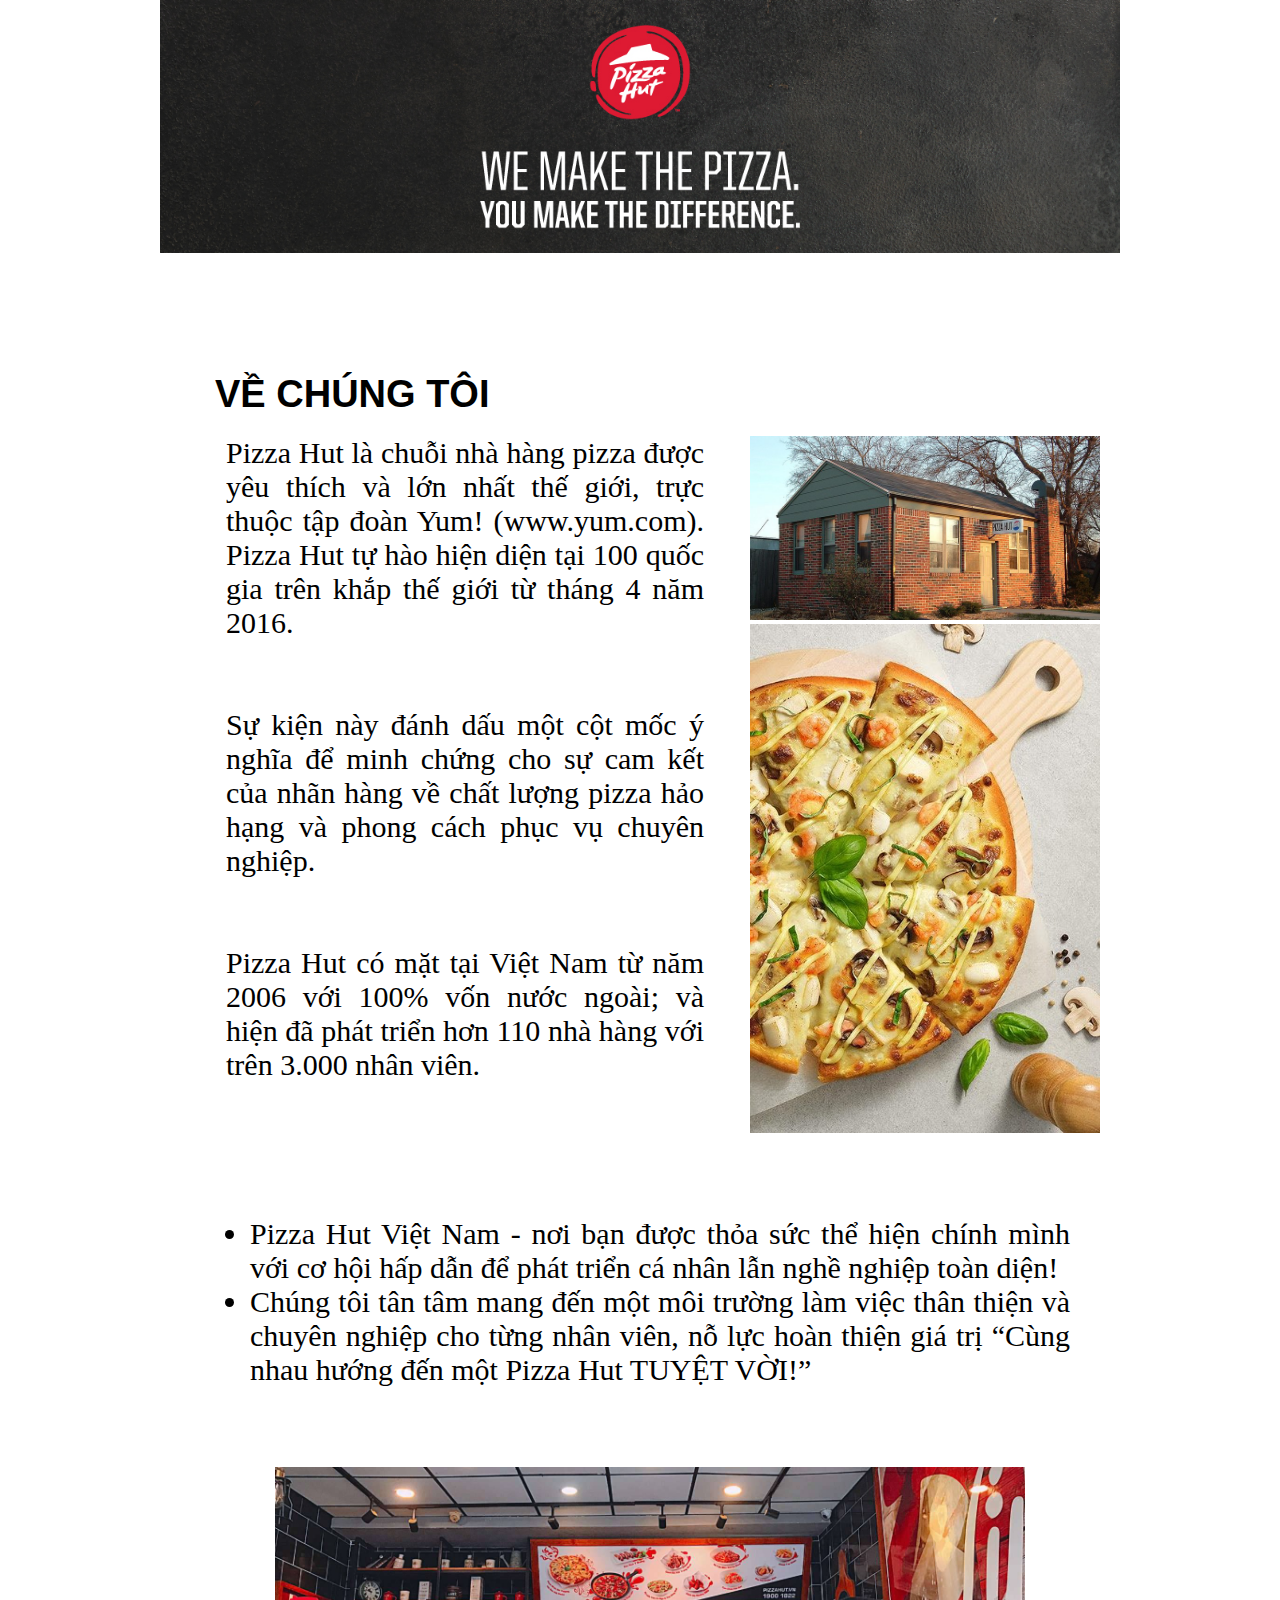
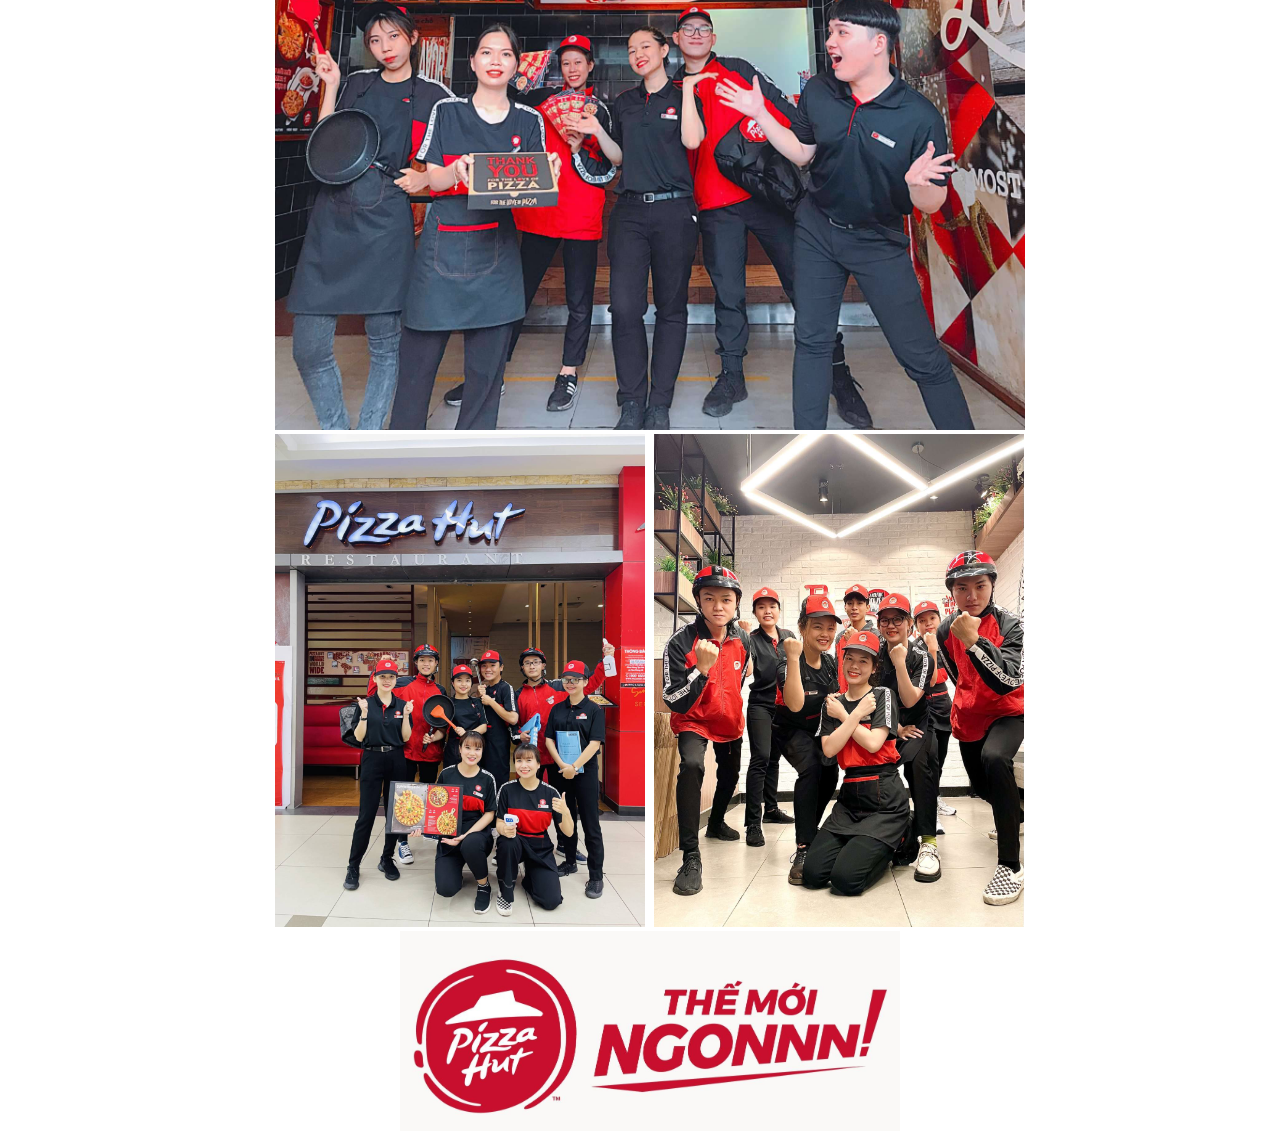
==== index.html @ 5afb9b0e "Add gioi thieu" ====
<!DOCTYPE html>
<head>
    <meta charset="UTF-8">
    <title>Bài 1</title>
    <link rel="stylesheet" href="style.css">
    <link rel="stylesheet" href="https://cdnjs.cloudflare.com/ajax/libs/font-awesome/4.7.0/css/font-awesome.min.css">
</head>
<body>
    <div class="content">
        <div class="title">
            <img src="img/1.1.jpg" alt="" width="960px">
        </div>
        <div class="intro-page">
            <div class="intro-top">VỀ CHÚNG TÔI</div>
            <div class="intro-1">
                <div class="container-1">
                    Pizza Hut là chuỗi nhà hàng pizza được yêu thích và lớn nhất thế giới, trực thuộc tập đoàn Yum! (www.yum.com). Pizza Hut tự hào hiện diện tại 100 quốc gia trên khắp thế giới từ tháng 4 năm 2016.
                    <br><br><br>
                    Sự kiện này đánh dấu một cột mốc ý nghĩa để minh chứng cho sự cam kết của nhãn hàng về chất lượng pizza hảo hạng và phong cách phục vụ chuyên nghiệp.
                    <br><br><br>
                    Pizza Hut có mặt tại Việt Nam từ năm 2006 với 100% vốn nước ngoài; và hiện đã phát triển hơn 110 nhà hàng với trên 3.000 nhân viên.
                </div>
                <div class="comtainer-2">
                    <img src="img/1.2.jpg" alt="" width="350px">
                    <br>
                    <img src="img/1.3.jpg" alt="" width="350px" >
                </div>
            </div>
            <div class="intro-2">
                <ul>
                    <li>Pizza Hut Việt Nam - nơi bạn được thỏa sức thể hiện chính mình với cơ hội hấp dẫn để phát triển cá nhân lẫn nghề nghiệp toàn diện!
                    </li>
                    <li>Chúng tôi tân tâm mang đến một môi trường làm việc thân thiện và chuyên nghiệp cho từng nhân viên, nỗ lực hoàn thiện giá trị “Cùng nhau hướng đến một Pizza Hut TUYỆT VỜI!”</li>
                </ul>
            </div>
            <div class="intro-3"><img src="img/1.4.jpg" alt=""></div>
            <div class="intro-4">
                <div><img style="width: 370px;padding-right: 2%;" src="img/1.5.jpg" alt="" ></div>
                <div><img style="width: 370px;padding-left: 2.5%;" src="img/1.6.jpg" alt="" ></div>
            </div>
            <div class="intro-5">
                <div><img src="img/1.7.jpg" alt="" width="500px"></div>
            </div>

        </div>
    </div>
</body>
---- style.css ----
body {
    background: #fff;
    margin: 0px auto;
    position: relative;
    padding: 0px 10px;
    max-width: 960px;
}
.content .intro-page .intro-1 {
    padding: 0px 20px;
    display: flex;
}
.content .intro-page .intro-top {
    font-family: Arial;
    font-size: 38px;
    font-weight: bold;
    color: black;
    padding: 20px 55px;
}
.content .intro-page .intro-1 .container-1 {
    width: 55%;
    padding: 0px 5%;
    text-align: justify;
    font-size: 30px;
}
.content .intro-page .intro-1 .container-2{
    width: 50%;
    padding: 0px 5%;
}
.content .intro-page {
    margin-top: 10%;
}
.content .intro-page .intro-2 {
    padding: 50px 50px;
    text-align: justify;
    font-size: 30px;
}
.content .intro-page .intro-2 ul {
    display: block;
  
}
.content .intro-page .intro-3 img{
    width: 750px;
    padding: 0 12%;
    
} 
.content .intro-page .intro-4  {
    width: 50%;
    display: flex;
    padding: 0 12%;
   
}
.content .intro-page .intro-5 {
    padding: 0 25%;
}
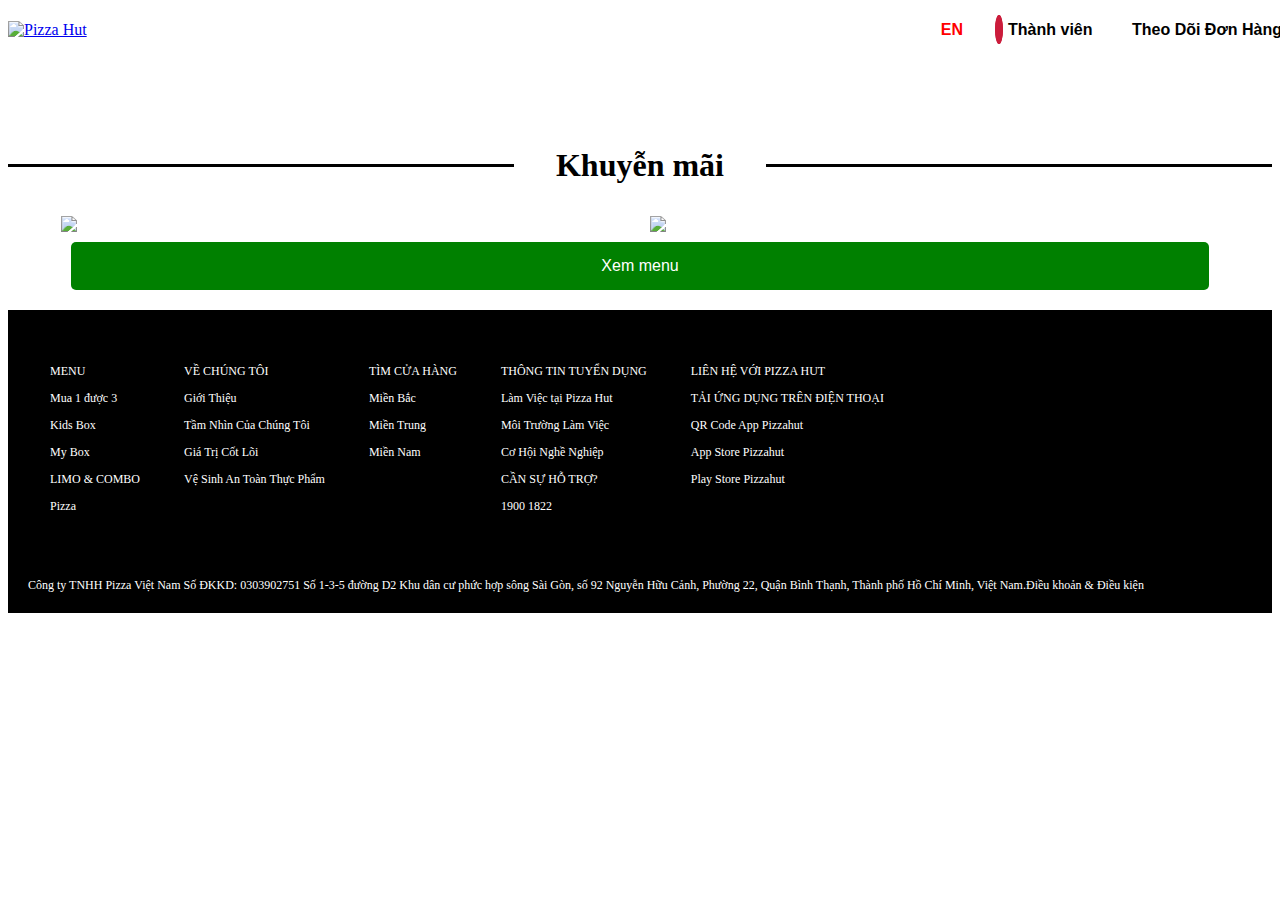
==== commit 6b03bc3f: "Add files via upload" ====
--- a/index.html
+++ b/index.html
@@ -1,47 +1,195 @@
-<!DOCTYPE html>
-<head>
-    <meta charset="UTF-8">
-    <title>Bài 1</title>
-    <link rel="stylesheet" href="style.css">
-    <link rel="stylesheet" href="https://cdnjs.cloudflare.com/ajax/libs/font-awesome/4.7.0/css/font-awesome.min.css">
-</head>
-<body>
-    <div class="content">
-        <div class="title">
-            <img src="img/1.1.jpg" alt="" width="960px">
-        </div>
-        <div class="intro-page">
-            <div class="intro-top">VỀ CHÚNG TÔI</div>
-            <div class="intro-1">
-                <div class="container-1">
-                    Pizza Hut là chuỗi nhà hàng pizza được yêu thích và lớn nhất thế giới, trực thuộc tập đoàn Yum! (www.yum.com). Pizza Hut tự hào hiện diện tại 100 quốc gia trên khắp thế giới từ tháng 4 năm 2016.
-                    <br><br><br>
-                    Sự kiện này đánh dấu một cột mốc ý nghĩa để minh chứng cho sự cam kết của nhãn hàng về chất lượng pizza hảo hạng và phong cách phục vụ chuyên nghiệp.
-                    <br><br><br>
-                    Pizza Hut có mặt tại Việt Nam từ năm 2006 với 100% vốn nước ngoài; và hiện đã phát triển hơn 110 nhà hàng với trên 3.000 nhân viên.
-                </div>
-                <div class="comtainer-2">
-                    <img src="img/1.2.jpg" alt="" width="350px">
-                    <br>
-                    <img src="img/1.3.jpg" alt="" width="350px" >
-                </div>
-            </div>
-            <div class="intro-2">
-                <ul>
-                    <li>Pizza Hut Việt Nam - nơi bạn được thỏa sức thể hiện chính mình với cơ hội hấp dẫn để phát triển cá nhân lẫn nghề nghiệp toàn diện!
-                    </li>
-                    <li>Chúng tôi tân tâm mang đến một môi trường làm việc thân thiện và chuyên nghiệp cho từng nhân viên, nỗ lực hoàn thiện giá trị “Cùng nhau hướng đến một Pizza Hut TUYỆT VỜI!”</li>
-                </ul>
-            </div>
-            <div class="intro-3"><img src="img/1.4.jpg" alt=""></div>
-            <div class="intro-4">
-                <div><img style="width: 370px;padding-right: 2%;" src="img/1.5.jpg" alt="" ></div>
-                <div><img style="width: 370px;padding-left: 2.5%;" src="img/1.6.jpg" alt="" ></div>
-            </div>
-            <div class="intro-5">
-                <div><img src="img/1.7.jpg" alt="" width="500px"></div>
-            </div>
-
-        </div>
-    </div>
-</body>+<!DOCTYPE html>
+<head>
+    <meta charset="UTF-8">
+    <title>Bài 1</title>
+    <link rel="stylesheet" href="style.css">
+    <link rel="stylesheet" href="https://vtxicons.vercel.app/all.css" />
+    <link rel="stylesheet" href="https://use.fontawesome.com/releases/v5.8.1/css/all.css" integrity="sha384-50oBUHEmvpQ+1lW4y57PTFmhCaXp0ML5d60M1M7uH2+nqUivzIebhndOJK28anvf" crossorigin="anonymous">
+</head>
+<body>
+    <div>
+        <div>
+            <header class="header">
+                <div class="header-1">
+                    <a href="#"><img src="img/logo.png" alt="Pizza Hut" height="50px"></a>
+                </div>
+                <div class="header-2">
+                    <i id="bell" class="far fa-bell"></i>
+                </div>
+                <div class="header-3">
+                    <div>
+                        <button><span>EN</span></button>
+                    </div>
+                    <div class="member" onclick="openpage()"><button>
+                        <div><i id="alt" class="fa-solid fa-user red"></i></div>
+                        <div><span>Thành viên</span></div>
+                    </button>
+                    </div>
+                </div>
+                <div class="header-4">
+                    <button>
+                        <img src="img/track_your_order.svg" alt="">
+                        <span>Theo Dõi Đơn Hàng</span>
+                    </button>
+
+                </div>
+            </header>
+            <div class="login-dk" id="login">
+                <div class="login-item-dk">
+                    <div class="login-item">
+                        <img class="login-img" src="img/VN-1548x1557.jpg" height="480px"/>
+                        <form class="login-r">
+                            <p class="close" style="cursor:pointer;" onclick="closepage()"><img src="img/close.png" alt="" height="25px" width="30px"></p>
+                            <div class="login-text">
+                            <h1 style="color: #cb1c3b;">🍕🍕 WELCOME BACK!</h1>
+                            <p>BẠN ĐÃ LÀ THÀNH VIÊN HUT REWARDS! ĐĂNG NHẬP 
+                                <br>
+                                TRƯỚC KHI THANH TOÁN ĐỂ TÍCH ĐIỂM – ĐỔI PIZZA NHÉ!
+                            </p>
+                            </div>
+                            <div class="login-input">
+                            <label for="first-name">Email*
+                                <br><input style="font-size: 30px; margin-bottom: 20px; " type="text"required /></label>
+                                <br>
+                            <label class="login-password" for="last-name">Mật khẩu *
+                                <br><input style="font-size: 30px;"id="last-name"  type="text" required /></label>
+
+                        </form>
+                        <div class="login-a">
+                            <div  class="left">
+                                <label for="">
+                                    <input type="checkbox">
+                                    <span>Lưu mật khẩu</span>
+                                </label>
+                            </div>
+                            <div  class="right">
+                                <a  href="">Quên mật khẩu?</a>
+                            </div>
+                        </div>
+                        <button class="login-btn">ĐĂNG NHẬP</button>
+                        <div class="bottom">
+                            <span>
+                            Bạn chưa có tài khoản? <a href="">Đăng ký ngay</a>  hoặc tìm hiểu thêm về <a href="">Điều khoản và Quyền lợi Thành viên</a> 
+
+                            </span>
+                        </div>
+                    </div>
+                    </div>
+        
+                </div>
+            </div>
+            <div>
+                <a href=""><img src="img/banner.jpg" alt="" width="100%"></a>
+            </div>
+            <div >
+                <div class="form" style="transform: translateY(-80px); text-align: center;">
+                    <div style="display: flex; width:100%; ">
+                        <button class="tab" onclick="change(true)" ><img src="img/1.1.gif" alt=""><span> Giao hàng tận nơi </span></button>
+                        <button class="tab" onclick="change(false)"><img src="img/1.2.png" alt="" height="28px">Mua mang về</button>
+                    </div> 
+                    <div id="tab-content">
+                        <input class="tab-input" placeholder="Vui lòng cho chúng tôi biết vị trí của bạn" style="width:80%;border-radius: 4px; border: 1px solid black;"/>
+                        <i class="fa-regular fa-map fa-lg"></i>
+            
+                    </div>
+                </div>
+            </div>
+            <section class="sec-2">
+                <div class="header-sec-2">
+                    <div class="line"></div>
+                    <h1 class="header-sec-2-text">Khuyễn mãi</h1>
+                    <div class="line"></div>
+                </div>
+                <div class="list-img-sec-2">
+                    <img src="img/sec1.jpg" />
+                    <img src="img/sec2.jpg" />
+                </div>
+                <button class="button-sec-2">Xem menu</button>
+            </section>
+            <footer>
+                <div class="list-1">
+                    <div class="footer-item">
+                        <p class="text-f">MENU</p>
+                        <p class="text-f">Mua 1 được 3</p>
+                        <p class="text-f">Kids Box</p>
+                        <p class="text-f">My Box</p>
+                        <p class="text-f">LIMO & COMBO</p>
+                        <p class="text-f">Pizza</p>
+                    </div>
+                    <div class="footer-item">
+        
+                        <p class="text-f">VỀ CHÚNG TÔI</p>
+                        <p class="text-f">Giới Thiệu</p>
+                        <p class="text-f">Tầm Nhìn Của Chúng Tôi</p>
+                        <p class="text-f">Giá Trị Cốt Lõi</p>
+                        <p class="text-f">Vệ Sinh An Toàn Thực Phẩm</p>
+                    </div>
+                    <div class="footer-item">
+                        <p class="text-f">TÌM CỬA HÀNG</p>
+                        <p class="text-f">Miền Bắc</p>
+                        <p class="text-f">Miền Trung</p>
+                        <p class="text-f">Miền Nam</p>
+                    </div>
+                    <div class="footer-item">
+                        <p class="text-f">THÔNG TIN TUYỂN DỤNG</p>
+                        <p class="text-f">Làm Việc tại Pizza Hut</p>
+                        <p class="text-f">Môi Trường Làm Việc</p>
+                        <p class="text-f">Cơ Hội Nghề Nghiệp</p>
+                        <p class="text-f">CẦN SỰ HỖ TRỢ?</p>
+                        <p class="text-f">1900 1822</p>
+                    </div>
+                    <div class="footer-item">
+                        <p class="text-f">LIÊN HỆ VỚI PIZZA HUT</p>
+                        <p class="text-f">TẢI ỨNG DỤNG TRÊN ĐIỆN THOẠI</p>
+                        <p class="text-f">QR Code App Pizzahut</p>
+                        <p class="text-f">App Store Pizzahut</p>
+                        <p class="text-f">Play Store Pizzahut</p>
+                    </div>
+                </div>
+                <div class="list-2">
+                    <div>Công ty TNHH Pizza Việt Nam
+        
+                        Số ĐKKD: 0303902751
+        
+                        Số 1-3-5 đường D2 Khu dân cư phức hợp sông Sài Gòn, số 92 Nguyễn Hữu Cảnh, Phường 22, Quận Bình Thạnh,
+                        Thành phố Hồ Chí Minh, Việt Nam.</div>
+                    <div>
+                        Điều khoản & Điều kiện
+        
+                    </div>
+                </div>
+            </footer>
+        </div>
+
+    </div>
+</body>
+<script>
+    function closepage() {
+        document.getElementById("login").style.display = 'none';
+
+    }
+    function openpage() {
+        document.getElementById("login").style.display = 'flex';
+        console.log("test")
+    }
+    data1 = `
+    <input class="tab-input" placeholder="Vui lòng cho chúng tôi biết vị trí của bạn" style="width:80%;border-radius: 4px; border: 1px solid black;"/>
+    <i class="fa-regular fa-map fa-lg"></i>
+    `
+    data2 = `
+    <select style="width:40%; padding:7px">
+                <option>Thành phố</option>
+            </select>
+            
+            <select style="width:40%; padding:7px">
+                <option>Quận</option>
+            </select>
+    `
+    function change(signal){
+        if (signal){
+            document.getElementById("tab-content").innerHTML = data1;
+        }else{
+            document.getElementById("tab-content").innerHTML = data2;
+        }
+    }
+</script>--- a/style.css
+++ b/style.css
@@ -1,54 +1,251 @@
-body {
-    background: #fff;
-    margin: 0px auto;
+header {
+    display: flex;
+    position: fixed;
+    background-color: white;
+    height: 60px;
+    width: 100%;
+    align-items: center;
+    top: 0;
+    z-index: 2;
+}
+
+.header .header-1 {
+    flex-grow: 1;
+
+}
+
+.header .header-2    {
+    cursor: pointer;
     position: relative;
-    padding: 0px 10px;
-    max-width: 960px;
-}
-.content .intro-page .intro-1 {
-    padding: 0px 20px;
-    display: flex;
-}
-.content .intro-page .intro-top {
-    font-family: Arial;
-    font-size: 38px;
+    align-items: center;
+    margin-right: 20px;
+    font-size: 25px;
+}
+.header .header-3 {
+    display: flex;
+}
+.header .header-3 .member {
+    display: inline;
+    
+}
+.header .header-3 div button {
+    cursor: pointer;
+    display: flex;
+    align-items: center;
+    justify-content: center;
+    border: 0;
+    background-color: white;
+}
+.header .header-3 div button span {
+    color:red;
+    line-height: 1.5;
+    font-size: 1rem;
+    font-weight: 600;
+    margin-right: 20px;
+
+}
+.header .header-3 .member #alt {
+    color: white;
+    margin-right: 5px;
+    width: 1em;
+    height: 1em;
+    font-size: 1.2rem;
+    background-color: #cb1c3b;
+    border-radius: 50% ;
+    border: #cb1c3b 4px solid;
+
+}
+.header .header-3 .member div span {
+    color: black;
     font-weight: bold;
+    font-size: 1rem;
+}
+.header .header-4 button{
     color: black;
-    padding: 20px 55px;
-}
-.content .intro-page .intro-1 .container-1 {
-    width: 55%;
-    padding: 0px 5%;
-    text-align: justify;
-    font-size: 30px;
-}
-.content .intro-page .intro-1 .container-2{
+    align-items: center; 
+    font-size: 1rem;
+    font-weight: 600;
+    cursor: pointer;
+    line-height: 1.5;
+    border: 0;
+    background-color: white;
+}
+.header .header-4 button img {
+    width: 25px;
+    margin-right: 3px;
+}
+.header .header-4 button div span {
+    font-size: 8,075rem;
+}
+
+.login-dk {
+    position: fixed;
+    display: none;
+    top: 0;
+    left: 0;
+    flex-direction: column;
+    width: 100%;
+    height: 100%;
+    z-index: 3;
+}
+
+.login-item-dk {
+    height: 100%;
+    display: grid;
+    place-content: center;
+
+}
+
+.login-img {
+    width: 480px;
+}
+
+.login-item {
+    display: flex;
+}
+
+.login-r {
+    width: 480px;
+    background-color: white;
+}
+.login-dk .login-item-dk .login-r .login-input {
+    display: block;
+    
+}
+
+.login-dk .login-item-dk .login-r .login-text h1 {
+    color: #A80000;
+    font-size: 25px;
+    text-align: center;
+    font-weight: bold;
+    
+}
+.login-dk .login-item-dk .login-r .login-text p {
+    text-align: center;
+}
+.login-dk .login-item-dk .login-r .login-input{
+    margin: 0px 48px;
+}
+.login-dk .login-item-dk .login-a {
+    display: flex;
+    margin-top: 20px;
+}
+.login-dk .login-item-dk .login-a .left{
+    margin-right: auto;
+    cursor: pointer;
+    
+}
+.login-dk .login-item-dk .login-a .right a{
+    color: rgb(10, 128, 32); 
+    text-decoration: none;
+}
+.login-dk .login-item-dk .login-btn{
+    color: white;
+    background-color: #0A8020;
+    border: 0;
+    font-size: 15px;
+    padding: 7px 90px;
+    margin: 0 45px;
+    border-radius: 5px;
+    cursor: pointer;
+    margin-top: 20px;
+    margin-bottom: 20px;
+
+
+}
+.login-dk .login-item-dk span a{
+    text-decoration: none;
+    color:  rgb(10, 128, 32);
+}
+.login-dk .login-item-dk .login-item .login-r .close {
+    cursor: pointer;
+    float: right;
+    margin-right: -15px;
+    margin-top: -10px;
+}
+
+.form{
+    background: white;
+    width:40%;
+    margin: auto;
+    height: 100px;
+    text-align: center;
+    z-index: 1;
+}
+.tab{
+    width:50%;
+    background-color: antiquewhite;
+    border: 1px solid black;
+    padding: 15px;
+    cursor: pointer;
+}
+.bright{
+    background-color: white;
+}
+
+.sec-2 {
+    text-align: center;
+}
+
+.line {
+    width: 100%;
+    height: 3px;
+    background-color: black;
+}
+
+.header-sec-2 {
+    display: flex;
+    align-items: center;
+
+}
+
+.header-sec-2-text {
     width: 50%;
-    padding: 0px 5%;
-}
-.content .intro-page {
-    margin-top: 10%;
-}
-.content .intro-page .intro-2 {
-    padding: 50px 50px;
-    text-align: justify;
-    font-size: 30px;
-}
-.content .intro-page .intro-2 ul {
-    display: block;
-  
-}
-.content .intro-page .intro-3 img{
-    width: 750px;
-    padding: 0 12%;
-    
-} 
-.content .intro-page .intro-4  {
-    width: 50%;
-    display: flex;
-    padding: 0 12%;
-   
-}
-.content .intro-page .intro-5 {
-    padding: 0 25%;
-}+    text-align: center;
+}
+
+.red {
+    color: red;
+}
+
+.list-img-sec-2 {
+    display: flex;
+    justify-content: center;
+}
+
+.list-img-sec-2>img {
+    width: 45%;
+    margin: 10px;
+}
+
+.button-sec-2 {
+    color: white;
+    width: 90%;
+    padding: 15px;
+    font-size: 16px;
+    background-color: green;
+    border: 0px;
+    border-radius: 5px;
+}
+
+footer {
+    background-color: black;
+    color: white;
+    font-size: 12px;
+    padding: 20px;
+    margin-top: 20px;
+    font-weight: 100;
+}
+
+.list-1 {
+    display: flex;
+    margin-bottom: 30px;
+}
+
+.list-2 {
+    display: flex;
+}
+
+.footer-item {
+    padding: 22px;
+}
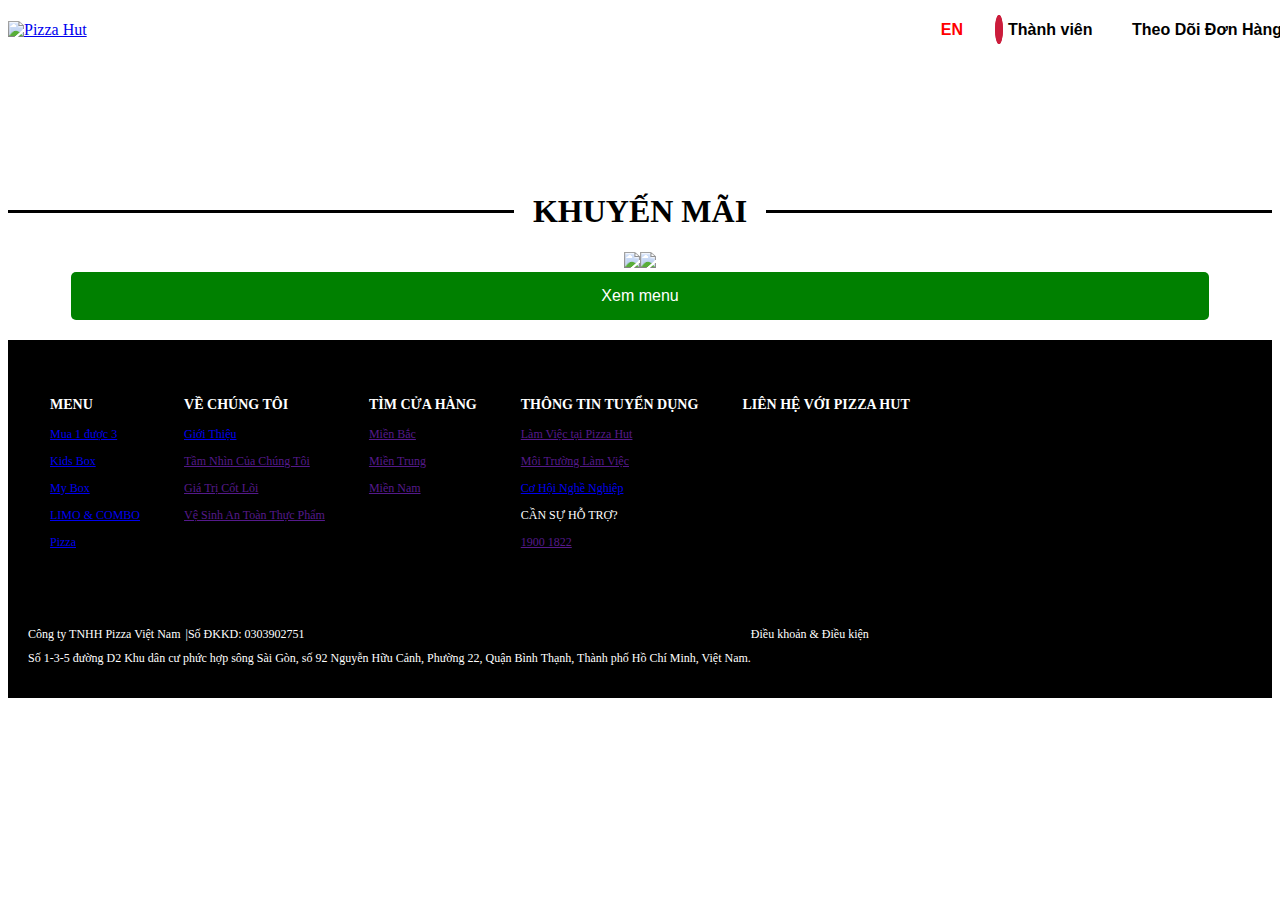
==== commit 5cb90f1b: "Rename Mainpage html.html to index.html" ====
--- a/index.html
+++ b/index.html
@@ -1,7 +1,7 @@
 <!DOCTYPE html>
 <head>
     <meta charset="UTF-8">
-    <title>Bài 1</title>
+    <title>Mainpage</title>
     <link rel="stylesheet" href="style.css">
     <link rel="stylesheet" href="https://vtxicons.vercel.app/all.css" />
     <link rel="stylesheet" href="https://use.fontawesome.com/releases/v5.8.1/css/all.css" integrity="sha384-50oBUHEmvpQ+1lW4y57PTFmhCaXp0ML5d60M1M7uH2+nqUivzIebhndOJK28anvf" crossorigin="anonymous">
@@ -9,6 +9,7 @@
 <body>
     <div>
         <div>
+                                            <!--Header-->
             <header class="header">
                 <div class="header-1">
                     <a href="#"><img src="img/logo.png" alt="Pizza Hut" height="50px"></a>
@@ -20,7 +21,7 @@
                     <div>
                         <button><span>EN</span></button>
                     </div>
-                    <div class="member" onclick="openpage()"><button>
+                    <div class="member" onclick="openlogin()"><button>
                         <div><i id="alt" class="fa-solid fa-user red"></i></div>
                         <div><span>Thành viên</span></div>
                     </button>
@@ -34,12 +35,13 @@
 
                 </div>
             </header>
+                                                   <!--Login-->
             <div class="login-dk" id="login">
                 <div class="login-item-dk">
                     <div class="login-item">
                         <img class="login-img" src="img/VN-1548x1557.jpg" height="480px"/>
                         <form class="login-r">
-                            <p class="close" style="cursor:pointer;" onclick="closepage()"><img src="img/close.png" alt="" height="25px" width="30px"></p>
+                            <p class="close" style="cursor:pointer;" onclick="closelogin()"><img src="img/close.png" alt="" height="25px" width="30px"></p>
                             <div class="login-text">
                             <h1 style="color: #cb1c3b;">🍕🍕 WELCOME BACK!</h1>
                             <p>BẠN ĐÃ LÀ THÀNH VIÊN HUT REWARDS! ĐĂNG NHẬP 
@@ -78,8 +80,9 @@
         
                 </div>
             </div>
+                                                      <!--khac-->
             <div>
-                <a href=""><img src="img/banner.jpg" alt="" width="100%"></a>
+                <a href=""><img style="margin-top: 60px;" src="img/banner.jpg" alt="" width="100%"></a>
             </div>
             <div >
                 <div class="form" style="transform: translateY(-80px); text-align: center;">
@@ -88,7 +91,7 @@
                         <button class="tab" onclick="change(false)"><img src="img/1.2.png" alt="" height="28px">Mua mang về</button>
                     </div> 
                     <div id="tab-content">
-                        <input class="tab-input" placeholder="Vui lòng cho chúng tôi biết vị trí của bạn" style="width:80%;border-radius: 4px; border: 1px solid black;"/>
+                        <input class="tab-input" placeholder="Vui lòng cho chúng tôi biết vị trí của bạn" style="width:80%;border-radius: 4px; border: 1px solid green;"/>
                         <i class="fa-regular fa-map fa-lg"></i>
             
                     </div>
@@ -97,66 +100,72 @@
             <section class="sec-2">
                 <div class="header-sec-2">
                     <div class="line"></div>
-                    <h1 class="header-sec-2-text">Khuyễn mãi</h1>
+                    <h1 class="header-sec-2-text">KHUYẾN MÃI</h1>
                     <div class="line"></div>
                 </div>
                 <div class="list-img-sec-2">
-                    <img src="img/sec1.jpg" />
-                    <img src="img/sec2.jpg" />
-                </div>
-                <button class="button-sec-2">Xem menu</button>
+                    <a href="Menu Order/MenuIndex.html"><img src="img/sec1.jpg" /></a>
+                    <a href="Menu Order/MenuIndex.html"><img src="img/sec2.jpg" /></a>
+                </div>
+                <a href="Menu Order/Index.html"><button class="button-sec-2">  Xem menu </button></a>
             </section>
             <footer>
                 <div class="list-1">
                     <div class="footer-item">
-                        <p class="text-f">MENU</p>
-                        <p class="text-f">Mua 1 được 3</p>
-                        <p class="text-f">Kids Box</p>
-                        <p class="text-f">My Box</p>
-                        <p class="text-f">LIMO & COMBO</p>
-                        <p class="text-f">Pizza</p>
+                        <h3 class="text-1">MENU</h3>
+                        <a class="text" href="Menu Order/MenuIndex.html">Mua 1 được 3</p></a>
+                        <a class="text" href="Menu Order/MenuIndex.html">Kids Box</p></a>
+                        <a class="text" href="Menu Order/MenuIndex.html">My Box</p></a>
+                        <a class="text" href="Menu Order/MenuIndex.html">LIMO & COMBO</p></a>
+                        <a class="text" href="Menu Order/MenuIndex.html">Pizza</p></a>
                     </div>
                     <div class="footer-item">
         
-                        <p class="text-f">VỀ CHÚNG TÔI</p>
-                        <p class="text-f">Giới Thiệu</p>
-                        <p class="text-f">Tầm Nhìn Của Chúng Tôi</p>
-                        <p class="text-f">Giá Trị Cốt Lõi</p>
-                        <p class="text-f">Vệ Sinh An Toàn Thực Phẩm</p>
-                    </div>
-                    <div class="footer-item">
-                        <p class="text-f">TÌM CỬA HÀNG</p>
-                        <p class="text-f">Miền Bắc</p>
-                        <p class="text-f">Miền Trung</p>
-                        <p class="text-f">Miền Nam</p>
-                    </div>
-                    <div class="footer-item">
-                        <p class="text-f">THÔNG TIN TUYỂN DỤNG</p>
-                        <p class="text-f">Làm Việc tại Pizza Hut</p>
-                        <p class="text-f">Môi Trường Làm Việc</p>
-                        <p class="text-f">Cơ Hội Nghề Nghiệp</p>
-                        <p class="text-f">CẦN SỰ HỖ TRỢ?</p>
-                        <p class="text-f">1900 1822</p>
-                    </div>
-                    <div class="footer-item">
-                        <p class="text-f">LIÊN HỆ VỚI PIZZA HUT</p>
-                        <p class="text-f">TẢI ỨNG DỤNG TRÊN ĐIỆN THOẠI</p>
-                        <p class="text-f">QR Code App Pizzahut</p>
-                        <p class="text-f">App Store Pizzahut</p>
-                        <p class="text-f">Play Store Pizzahut</p>
-                    </div>
-                </div>
+                        <h3 class="text-1">VỀ CHÚNG TÔI</h3>
+                        <a class="text" href="Giới thiệu/Introindex.html">Giới Thiệu</p></a>
+                        <a class="text" href="">Tầm Nhìn Của Chúng Tôi</p></a>
+                        <a class="text" href="">Giá Trị Cốt Lõi</p></a>
+                        <a class="text" href="">Vệ Sinh An Toàn Thực Phẩm</p></a>
+                    </div>
+                    <div class="footer-item">
+                        <h3 class="text-1">TÌM CỬA HÀNG</h3>
+                        <a class="text" href=""><p>Miền Bắc</p></a>
+                        <a class="text" href=""><p>Miền Trung</p></a>
+                        <a class="text" href=""><p>Miền Nam</p></a>
+                    </div>
+                    <div class="footer-item">
+                        <h3 class="text-1">THÔNG TIN TUYỂN DỤNG</h3>
+                        <a class="text" href=""><p>Làm Việc tại Pizza Hut</p></a>
+                        <a class="text" href=""><p>Môi Trường Làm Việc</p></a>
+                        <a class="text" href="Cơ hội nghề nghiệp/JobsIndex.html"><p>Cơ Hội Nghề Nghiệp</p></a>
+                        <p class="text-1">CẦN SỰ HỖ TRỢ?</p>
+                        <a class="text" href=""><p>1900 1822</p></a>
+                    </div>
+                    <div class="footer-item">
+                        <h3 class="text-1">LIÊN HỆ VỚI PIZZA HUT</h3>
+                        <a href=""><img src="img/Fb.png" height="28px" alt=""></a>
+                        <a href=""><img src="img/youtube.png"height="28px" alt=""></a>
+                        <a href=""><img src="img/Email.png" height="28px" alt=""></a>
+
+                    </div>
+                </div>
+                <div class="line" style="height: 1px; width:90%; margin: 0 auto;"></div>
                 <div class="list-2">
-                    <div>Công ty TNHH Pizza Việt Nam
-        
-                        Số ĐKKD: 0303902751
-        
-                        Số 1-3-5 đường D2 Khu dân cư phức hợp sông Sài Gòn, số 92 Nguyễn Hữu Cảnh, Phường 22, Quận Bình Thạnh,
-                        Thành phố Hồ Chí Minh, Việt Nam.</div>
-                    <div>
-                        Điều khoản & Điều kiện
-        
-                    </div>
+                    <div class="list-2left">
+                        <div style="display:flex;" class="list-2left1">
+                            <p>Công ty TNHH Pizza Việt Nam</p>
+                            <p style="margin-left:5px;">|Số ĐKKD: 0303902751</p>
+                        </div>
+                        <div style="margin-top: -15px;">
+                            <p>Số 1-3-5 đường D2 Khu dân cư phức hợp sông Sài Gòn, số 92 Nguyễn Hữu Cảnh, Phường 22, Quận Bình Thạnh, Thành phố Hồ Chí Minh, Việt Nam.</p>
+                        </div>
+                    </div>
+                    <div class="list-2right">
+                        <a style="text-decoration: none; color: white;" href=""><p>Điều khoản & Điều kiện</p></a>
+                        <a href=""><img src="img/đk.png" alt=""></a>
+
+                    </div>
+
                 </div>
             </footer>
         </div>
@@ -164,11 +173,11 @@
     </div>
 </body>
 <script>
-    function closepage() {
+    function closelogin() {
         document.getElementById("login").style.display = 'none';
 
     }
-    function openpage() {
+    function openlogin() {
         document.getElementById("login").style.display = 'flex';
         console.log("test")
     }
@@ -192,4 +201,4 @@
             document.getElementById("tab-content").innerHTML = data2;
         }
     }
-</script>+</script>
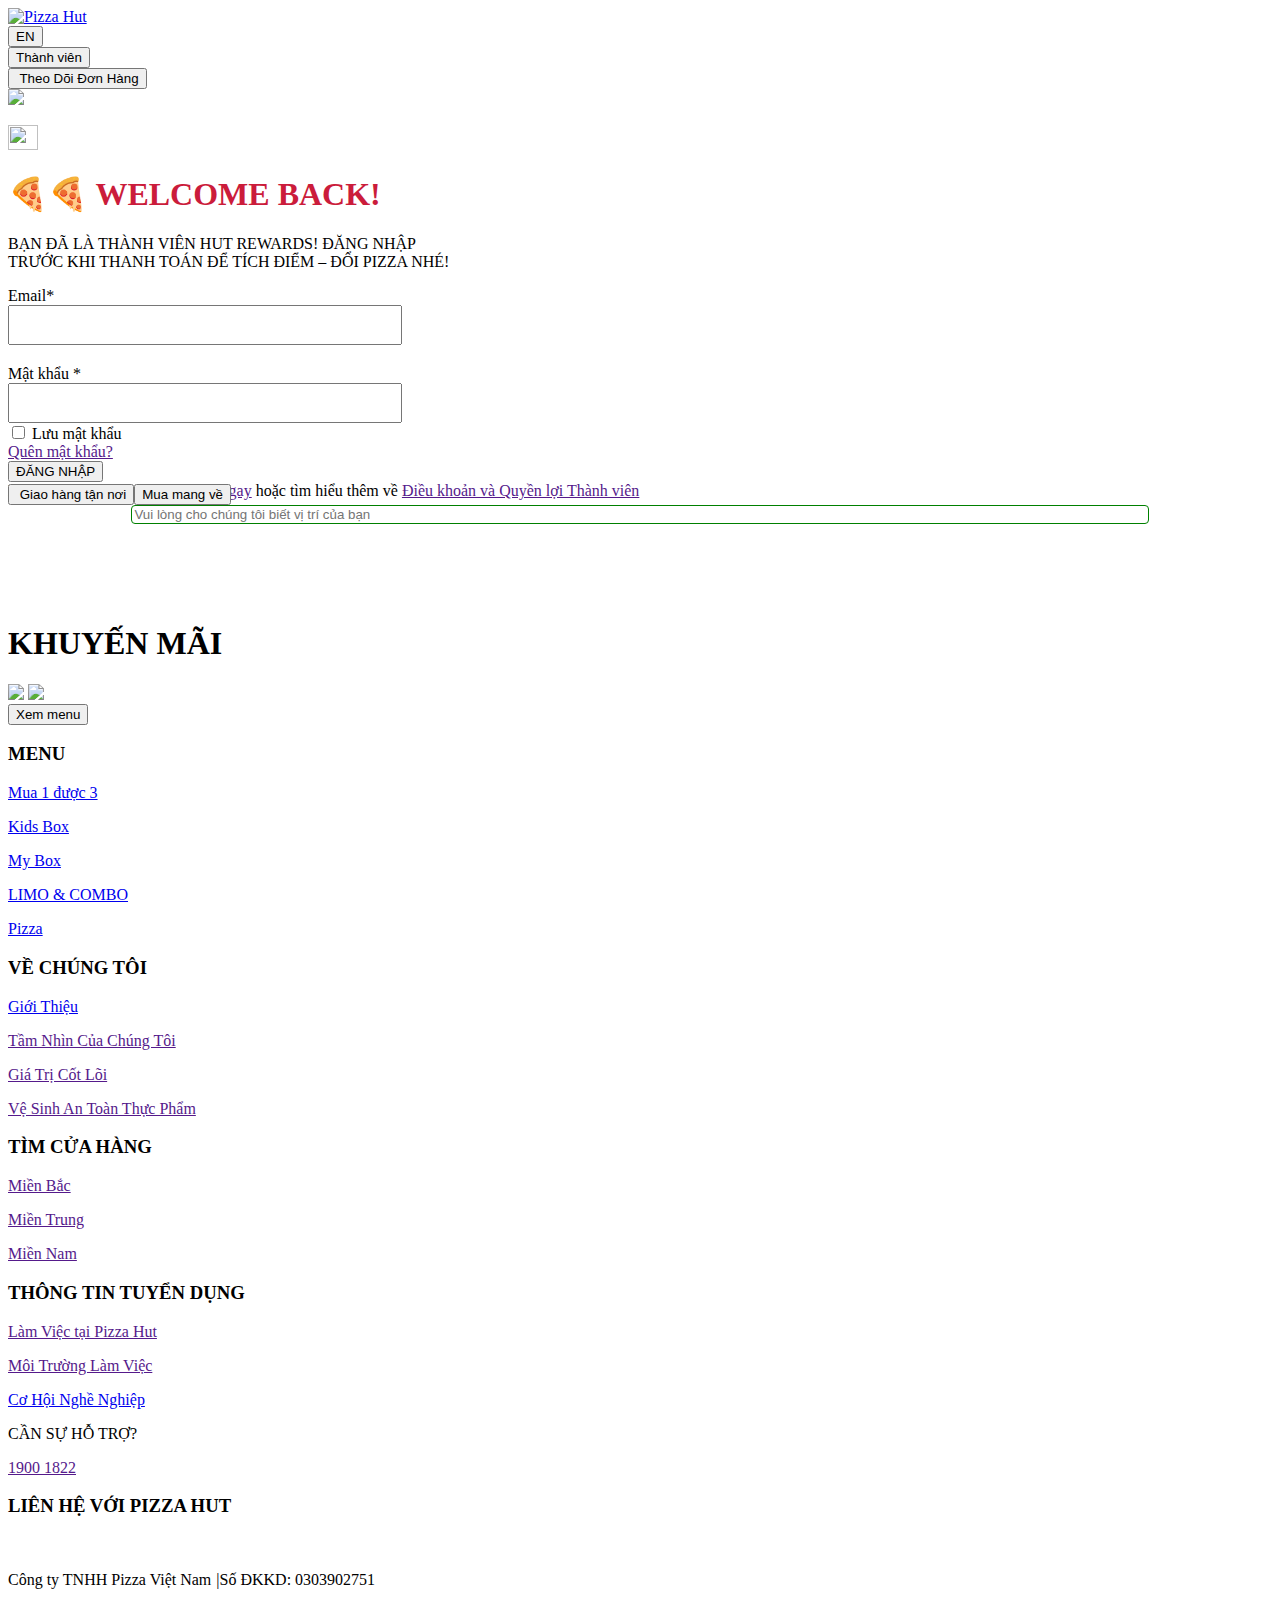
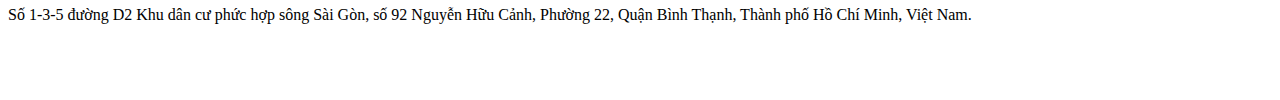
==== commit 26a32099: "Update index.html" ====
--- a/index.html
+++ b/index.html
@@ -2,7 +2,7 @@
 <head>
     <meta charset="UTF-8">
     <title>Mainpage</title>
-    <link rel="stylesheet" href="style.css">
+    <link rel="stylesheet" href="mainpagestyle.css">
     <link rel="stylesheet" href="https://vtxicons.vercel.app/all.css" />
     <link rel="stylesheet" href="https://use.fontawesome.com/releases/v5.8.1/css/all.css" integrity="sha384-50oBUHEmvpQ+1lW4y57PTFmhCaXp0ML5d60M1M7uH2+nqUivzIebhndOJK28anvf" crossorigin="anonymous">
 </head>
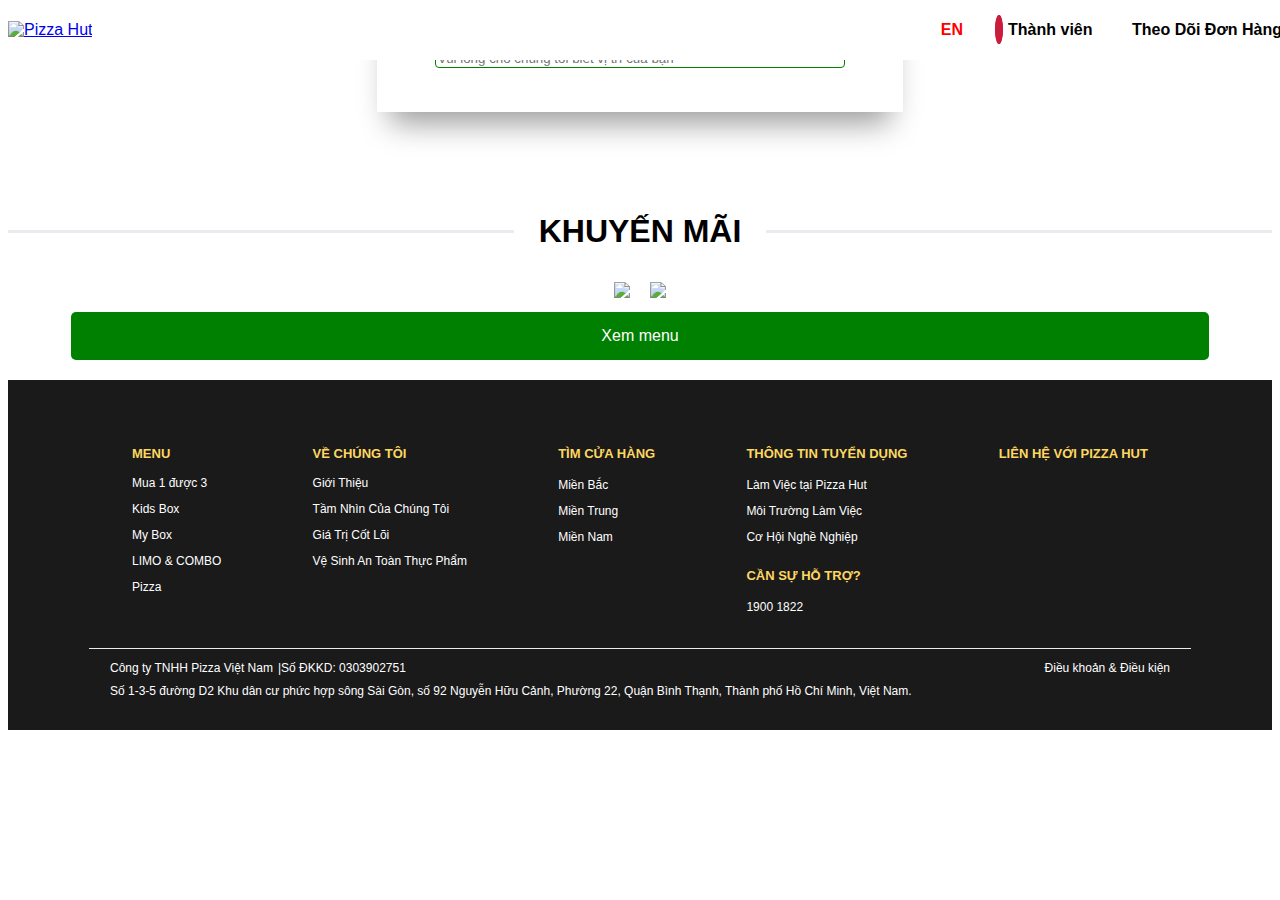
==== commit a58a82ae: "Update index.html" ====
--- a/index.html
+++ b/index.html
@@ -2,7 +2,7 @@
 <head>
     <meta charset="UTF-8">
     <title>Mainpage</title>
-    <link rel="stylesheet" href="mainpagestyle.css">
+    <link rel="stylesheet" href="mainpagesty.css">
     <link rel="stylesheet" href="https://vtxicons.vercel.app/all.css" />
     <link rel="stylesheet" href="https://use.fontawesome.com/releases/v5.8.1/css/all.css" integrity="sha384-50oBUHEmvpQ+1lW4y57PTFmhCaXp0ML5d60M1M7uH2+nqUivzIebhndOJK28anvf" crossorigin="anonymous">
 </head>
--- a/mainpagesty.css
+++ b/mainpagesty.css
@@ -0,0 +1,288 @@
+body {
+    font-family: Arial, Helvetica, sans-serif;
+}
+
+/*Header*/
+header {
+    display: flex;
+    position: fixed;
+    background-color: white;
+    height: 60px;
+    width: 100%;
+    align-items: center;
+    top: 0;
+    z-index: 2;
+}
+
+.header .header-1 {
+    flex-grow: 1;
+
+}
+
+.header .header-2    {
+    cursor: pointer;
+    position: relative;
+    align-items: center;
+    margin-right: 20px;
+    font-size: 25px;
+}
+.header .header-3 {
+    display: flex;
+}
+.header .header-3 .member {
+    display: inline;
+    
+}
+.header .header-3 div button {
+    cursor: pointer;
+    display: flex;
+    align-items: center;
+    justify-content: center;
+    border: 0;
+    background-color: white;
+}
+.header .header-3 div button span {
+    color:red;
+    line-height: 1.5;
+    font-size: 1rem;
+    font-weight: 600;
+    margin-right: 20px;
+
+}
+.header .header-3 .member #alt {
+    color: white;
+    margin-right: 5px;
+    width: 1em;
+    height: 1em;
+    font-size: 1.2rem;
+    background-color: #cb1c3b;
+    border-radius: 50% ;
+    border: #cb1c3b 4px solid;
+
+}
+.header .header-3 .member div span {
+    color: black;
+    font-weight: bold;
+    font-size: 1rem;
+}
+.header .header-4 button{
+    color: black;
+    align-items: center; 
+    font-size: 1rem;
+    font-weight: 600;
+    cursor: pointer;
+    line-height: 1.5;
+    border: 0;
+    background-color: white;
+}
+.header .header-4 button img {
+    width: 25px;
+    margin-right: 3px;
+}
+.header .header-4 button div span {
+    font-size: 8,075rem;
+}
+/*login*/
+.login-dk {
+    position: fixed;
+    display: none;
+    top: 0;
+    left: 0;
+    flex-direction: column;
+    width: 100%;
+    height: 100%;
+    z-index: 3;
+}
+
+.login-item-dk {
+    height: 100%;
+    display: grid;
+    place-content: center;
+
+}
+
+.login-img {
+    width: 480px;
+}
+
+.login-item {
+    display: flex;
+}
+
+.login-r {
+    width: 480px;
+    background-color: white;
+}
+.login-dk .login-item-dk .login-r .login-input {
+    display: block;
+    
+}
+
+.login-dk .login-item-dk .login-r .login-text h1 {
+    color: #A80000;
+    font-size: 25px;
+    text-align: center;
+    font-weight: bold;
+    
+}
+.login-dk .login-item-dk .login-r .login-text p {
+    text-align: center;
+}
+.login-dk .login-item-dk .login-r .login-input{
+    margin: 0px 48px;
+}
+.login-dk .login-item-dk .login-a {
+    display: flex;
+    margin-top: 20px;
+}
+.login-dk .login-item-dk .login-a .left{
+    margin-right: auto;
+    cursor: pointer;
+    
+}
+.login-dk .login-item-dk .login-a .right a{
+    color: rgb(10, 128, 32); 
+    text-decoration: none;
+}
+.login-dk .login-item-dk .login-btn{
+    color: white;
+    background-color: #0A8020;
+    border: 0;
+    font-size: 15px;
+    padding: 7px 90px;
+    margin: 0 45px;
+    border-radius: 5px;
+    cursor: pointer;
+    margin-top: 20px;
+    margin-bottom: 20px;
+
+
+}
+.login-dk .login-item-dk span a{
+    text-decoration: none;
+    color:  rgb(10, 128, 32);
+}
+.login-dk .login-item-dk .login-item .login-r .close {
+    cursor: pointer;
+    float: right;
+    margin-right: -15px;
+    margin-top: -10px;
+}
+/*khac*/
+.form{
+    background: white;
+    width:40%;
+    margin: auto;
+    height: 100px;
+    text-align: center;
+    z-index: 1;
+    padding: 10px;
+    box-shadow: 0px 24px 31px -13px rgb(0 0 0 / 40%);
+}
+.tab{
+    width:50%;
+    background-color: transparent;
+    border: 1px solid black;
+    padding: 15px;
+    cursor: pointer;
+}
+.bright{
+    background-color: white;
+}
+
+.sec-2 {
+    text-align: center;
+}
+
+.line {
+    width: 100%;
+    height: 3px;
+    background-color: #e9ebee;
+}
+
+.header-sec-2 {
+    display: flex;
+    align-items: center;
+
+}
+
+.header-sec-2-text {
+    width: 50%;
+    text-align: center;
+}
+
+.red {
+    color: red;
+}
+
+.list-img-sec-2 {
+    display: flex;
+    justify-content: center;
+}
+
+.list-img-sec-2 a img {
+    width: 65%;
+    margin: 10px;
+}
+
+.button-sec-2 {
+    color: white;
+    width: 90%;
+    padding: 15px;
+    font-size: 16px;
+    background-color: green;
+    border: 0px;
+    border-radius: 5px;
+    cursor: pointer;
+}
+
+footer {
+    background-color: #1a1a1a;
+    color: white;
+    font-size: 12px;
+    padding: 20px;
+    margin-top: 20px;
+    font-weight: 100;
+}
+
+.list-1 {
+    display: flex;
+    width: 100%;
+    margin: 0 auto;
+    display: flex;
+    padding: 30px 10;
+    max-width: 1060px;
+    justify-content: space-between;
+}
+
+
+
+.footer-item {
+    padding: 22px;
+}
+.footer-item .text-1 {
+    color: #fdd760;
+    font-size: 13px;
+    margin-top: 20px;
+    text-align: left;
+    font-weight: 600;
+    line-height: 24px;
+    margin-bottom: 10px;
+    text-transform: uppercase;
+
+}
+.footer-item .text {
+    text-decoration: none;
+    color: white;
+
+}
+.list-2 {
+    max-width: 1060px;
+    width: 100%;
+    margin: 0 auto;
+    display: flex;
+    padding: 30px 10;
+    max-width: 1060px;
+    justify-content: space-between;
+
+}
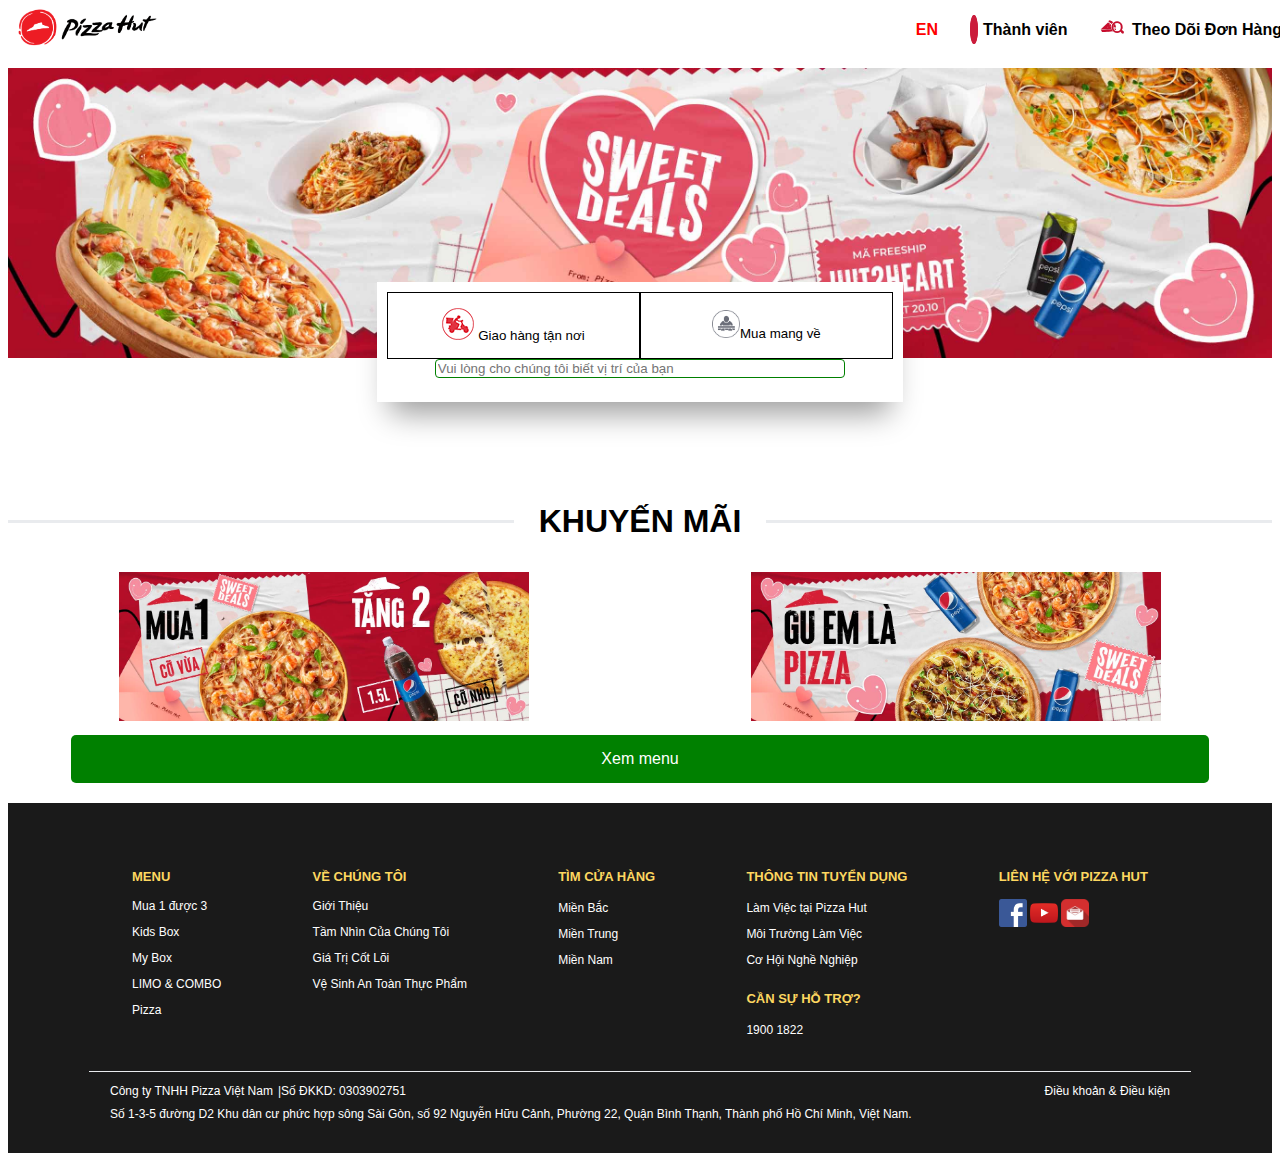
==== commit 72bf109b: "Update index.html" ====
--- a/index.html
+++ b/index.html
@@ -104,25 +104,25 @@
                     <div class="line"></div>
                 </div>
                 <div class="list-img-sec-2">
-                    <a href="Menu Order/MenuIndex.html"><img src="img/sec1.jpg" /></a>
-                    <a href="Menu Order/MenuIndex.html"><img src="img/sec2.jpg" /></a>
-                </div>
-                <a href="Menu Order/Index.html"><button class="button-sec-2">  Xem menu </button></a>
+                    <a href="Menu/Index.html"><img src="img/sec1.jpg" /></a>
+                    <a href="Menu/Index.html"><img src="img/sec2.jpg" /></a>
+                </div>
+                <a href="Menu/Index.html"><button class="button-sec-2">  Xem menu </button></a>
             </section>
             <footer>
                 <div class="list-1">
                     <div class="footer-item">
                         <h3 class="text-1">MENU</h3>
-                        <a class="text" href="Menu Order/MenuIndex.html">Mua 1 được 3</p></a>
-                        <a class="text" href="Menu Order/MenuIndex.html">Kids Box</p></a>
-                        <a class="text" href="Menu Order/MenuIndex.html">My Box</p></a>
-                        <a class="text" href="Menu Order/MenuIndex.html">LIMO & COMBO</p></a>
-                        <a class="text" href="Menu Order/MenuIndex.html">Pizza</p></a>
+                        <a class="text" href="Menu/Index.html">Mua 1 được 3</p></a>
+                        <a class="text" href="Menu/Index.html">Kids Box</p></a>
+                        <a class="text" href="Menu/Index.html">My Box</p></a>
+                        <a class="text" href="Menu/Index.html">LIMO & COMBO</p></a>
+                        <a class="text" href="Menu/Index.html">Pizza</p></a>
                     </div>
                     <div class="footer-item">
         
                         <h3 class="text-1">VỀ CHÚNG TÔI</h3>
-                        <a class="text" href="Giới thiệu/Introindex.html">Giới Thiệu</p></a>
+                        <a class="text" href="Intro/index.html">Giới Thiệu</p></a>
                         <a class="text" href="">Tầm Nhìn Của Chúng Tôi</p></a>
                         <a class="text" href="">Giá Trị Cốt Lõi</p></a>
                         <a class="text" href="">Vệ Sinh An Toàn Thực Phẩm</p></a>
@@ -137,7 +137,7 @@
                         <h3 class="text-1">THÔNG TIN TUYỂN DỤNG</h3>
                         <a class="text" href=""><p>Làm Việc tại Pizza Hut</p></a>
                         <a class="text" href=""><p>Môi Trường Làm Việc</p></a>
-                        <a class="text" href="Cơ hội nghề nghiệp/JobsIndex.html"><p>Cơ Hội Nghề Nghiệp</p></a>
+                        <a class="text" href="Jobs/index.html"><p>Cơ Hội Nghề Nghiệp</p></a>
                         <p class="text-1">CẦN SỰ HỖ TRỢ?</p>
                         <a class="text" href=""><p>1900 1822</p></a>
                     </div>
